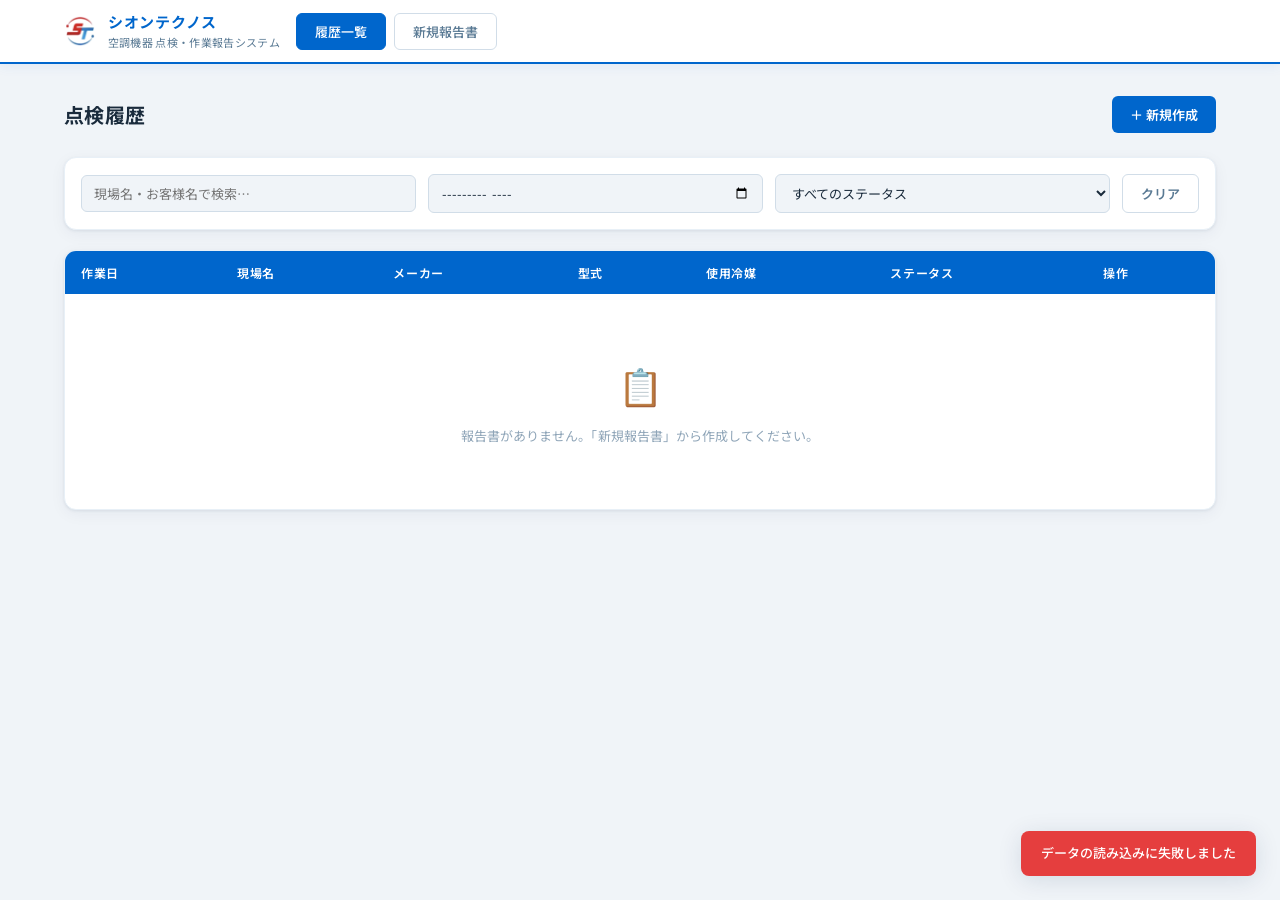
==== index.html @ 53e15504 "冷媒戻し量の項目を追加(入力フォーム・詳細・印刷・QR閲覧ページ)" ====
<!DOCTYPE html>
<html lang="ja">
<head>
  <meta charset="UTF-8">
  <meta name="viewport" content="width=device-width, initial-scale=1.0">
  <title>空調機器 点検・作業報告システム｜シオンテクノス</title>
  <link rel="stylesheet" href="css/style.css">
  <link rel="stylesheet" href="css/sign-additions.css">
  <link href="https://fonts.googleapis.com/css2?family=Noto+Sans+JP:wght@300;400;500;700&family=IBM+Plex+Mono:wght@400;500&display=swap" rel="stylesheet">
</head>
<body>


<div class="app" id="app-root">


  <!-- Header -->
  <header class="header">
    <div class="header-inner">
      <div class="brand">
        <img src="assets/logo-st.png" alt="シオンテクノス" class="brand-icon-img">
        <div>
          <div class="brand-name">シオンテクノス</div>
          <div class="brand-sub">空調機器 点検・作業報告システム</div>
        </div>
      </div>
      <nav class="nav">
        <button class="nav-btn active" data-view="list" onclick="showView('list')">履歴一覧</button>
        <button class="nav-btn" data-view="form" onclick="showView('form')">新規報告書</button>
        <div class="user-badge">
          <img id="logged-in-avatar" src="" alt="" class="user-avatar" onerror="this.style.display='none'">
          <span id="logged-in-name" class="user-name"></span>
        </div>
      </nav>
    </div>
  </header>

  <!-- List View -->
  <section id="view-list" class="view active">
    <div class="container">
      <div class="section-header">
        <h2 class="section-title">点検履歴</h2>
        <button class="btn btn-primary" onclick="showView('form')">＋ 新規作成</button>
      </div>
      <div class="filter-bar">
        <div class="filter-group">
          <input type="text" id="search-site" class="filter-input" placeholder="現場名・お客様名で検索…" oninput="filterReports()">
        </div>
        <div class="filter-group">
          <input type="month" id="filter-month" class="filter-input" oninput="filterReports()">
        </div>
        <div class="filter-group">
          <select id="filter-status" class="filter-input" onchange="filterReports()">
            <option value="">すべてのステータス</option>
            <option value="完了">完了</option>
            <option value="未完了">未完了</option>
            <option value="見積書提出">見積書提出</option>
          </select>
        </div>
        <button class="btn btn-ghost" onclick="clearFilters()">クリア</button>
      </div>
      <div class="table-wrap">
        <table class="report-table">
          <thead>
            <tr>
              <th>作業日</th>
              <th>現場名</th>
              <th>メーカー</th>
              <th>型式</th>
              <th>使用冷媒</th>
              <th>ステータス</th>
              <th>操作</th>
            </tr>
          </thead>
          <tbody id="report-tbody">
            <tr><td colspan="7"><div class="empty-state"><span class="empty-icon">⏳</span><p>データを読み込み中…</p></div></td></tr>
          </tbody>
        </table>
      </div>
    </div>
  </section>

  <!-- Form View -->
  <section id="view-form" class="view">
    <div class="container">
      <div class="section-header">
        <h2 class="section-title" id="form-title">新規 点検・作業報告書</h2>
        <button class="btn btn-ghost" onclick="showView('list')">← 一覧に戻る</button>
      </div>
      <form id="report-form" onsubmit="saveReport(event)">
        <input type="hidden" id="doc-id">

        <div class="card">
          <h3 class="card-title">基本情報 <button type="button" class="btn btn-secondary" style="font-size:12px;padding:4px 10px;margin-left:8px;vertical-align:middle" onclick="openPropertyPicker()">📋 対応済み物件から選択</button></h3>
          <div class="form-grid">
            <div class="form-group"><label class="form-label">お客様名 <span class="required">*</span></label><input type="text" id="customer-name" class="form-input" required placeholder="株式会社〇〇" list="customer-name-list"></div>
            <div class="form-group"><label class="form-label">ご住所</label><input type="text" id="address" class="form-input" placeholder="〇〇市〇〇町1-2-3"></div>
            <div class="form-group"><label class="form-label">ご依頼元</label><input type="text" id="requester" class="form-input" list="requester-list"></div>
            <datalist id="customer-name-list"></datalist>
            <datalist id="requester-list"></datalist>
            <div class="form-group"><label class="form-label">受付内容</label><input type="text" id="reception" class="form-input"></div>
          </div>
        </div>

        <div class="card">
          <h3 class="card-title">機器情報</h3>
          <div class="form-grid">
            <div class="form-group"><label class="form-label">系統名 / 設置場所 <span class="required">*</span></label><input type="text" id="system-name" class="form-input" required placeholder="1F 事務室"></div>
            <div class="form-group"><label class="form-label">品種</label><input type="text" id="product-type" class="form-input" placeholder="天井カセット型"></div>
            <div class="form-group"><label class="form-label">メーカー</label><input type="text" id="maker" class="form-input" placeholder="ダイキン"></div>
            <div class="form-group"><label class="form-label">機器型式</label><input type="text" id="model" class="form-input"></div>
            <div class="form-group"><label class="form-label">製番</label><input type="text" id="serial" class="form-input"></div>
            <div class="form-group">
              <label class="form-label">使用冷媒</label>
              <select id="refrigerant" class="form-input" onchange="document.getElementById('refrigerant-other').style.display = this.value === 'その他' ? '' : 'none';">
                <option value=""></option>
                <option value="R-32">R-32</option>
                <option value="R-410A">R-410A</option>
                <option value="R-407C">R-407C</option>
                <option value="R-22">R-22</option>
                <option value="R-404A">R-404A</option>
                <option value="R-134a">R-134a</option>
                <option value="その他">その他（自由入力）</option>
              </select>
              <input type="text" id="refrigerant-other" class="form-input" placeholder="冷媒名を入力" style="display:none;margin-top:8px">
            </div>
          </div>
          <div class="form-grid cols-4" style="margin-top:16px">
            <div class="form-group"><label class="form-label">出荷時充填量 (kg)</label><input type="number" id="ref-ship" class="form-input" step="0.01" min="0"></div>
            <div class="form-group"><label class="form-label">追加充填量 (kg)</label><input type="number" id="ref-add" class="form-input" step="0.01" min="0"></div>
            <div class="form-group"><label class="form-label">冷媒回収量 (kg)</label><input type="number" id="ref-recover" class="form-input" step="0.01" min="0"></div>
            <div class="form-group"><label class="form-label">冷媒戻し量 (kg)</label><input type="number" id="ref-return" class="form-input" step="0.01" min="0"></div>
            <div class="form-group"><label class="form-label">冷媒充填量 (kg)</label><input type="number" id="ref-fill" class="form-input" step="0.01" min="0"></div>
          </div>
        </div>

        <div class="card">
          <h3 class="card-title">作業情報</h3>
          <div class="form-grid cols-3">
            <div class="form-group"><label class="form-label">作業日 <span class="required">*</span></label><input type="date" id="work-date" class="form-input" required></div>
            <div class="form-group"><label class="form-label">作業開始</label><input type="time" id="work-start" class="form-input"></div>
            <div class="form-group"><label class="form-label">作業終了</label><input type="time" id="work-end" class="form-input"></div>
          </div>
          <div class="form-group" style="margin-top:16px"><label class="form-label">発生状況 — 症状</label><textarea id="symptom" class="form-textarea" rows="3" placeholder="発生している症状を記入…"></textarea></div>
          <div class="form-group"><label class="form-label">発生状況 — 原因</label><textarea id="cause" class="form-textarea" rows="3" placeholder="推定・確認された原因…"></textarea></div>
          <div class="form-group"><label class="form-label">作業内容</label><textarea id="work-content" class="form-textarea" rows="5" placeholder="実施した作業の詳細…"></textarea></div>
          <div class="form-group"><label class="form-label">備考</label><textarea id="remarks" class="form-textarea" rows="3"></textarea></div>
        </div>

        <div class="card">
          <h3 class="card-title">運転データ</h3>
          <div class="form-grid cols-4">
            <div class="form-group"><label class="form-label">室内吸入温 (℃)</label><input type="number" id="temp-indoor-in" class="form-input" step="0.1"></div>
            <div class="form-group"><label class="form-label">室内吹出温 (℃)</label><input type="number" id="temp-indoor-out" class="form-input" step="0.1"></div>
            <div class="form-group"><label class="form-label">吐出圧力 (MPa)</label><input type="number" id="press-discharge" class="form-input" step="0.01"></div>
            <div class="form-group"><label class="form-label">吸入圧力 (MPa)</label><input type="number" id="press-suction" class="form-input" step="0.01"></div>
            <div class="form-group"><label class="form-label">吐出温 (℃)</label><input type="number" id="temp-discharge" class="form-input" step="0.1"></div>
            <div class="form-group"><label class="form-label">吸入温 (℃)</label><input type="number" id="temp-suction" class="form-input" step="0.1"></div>
            <div class="form-group"><label class="form-label">外気温 (℃)</label><input type="number" id="temp-outdoor" class="form-input" step="0.1"></div>
            <div class="form-group"><label class="form-label">運転電流 (A)</label><input type="number" id="current" class="form-input" step="0.1"></div>
          </div>
        </div>

        <div class="card">
          <h3 class="card-title">使用部品</h3>
          <div id="parts-list"></div>
          <button type="button" class="btn btn-ghost btn-sm" onclick="addPartRow()">＋ 部品を追加</button>
        </div>

        <div class="card">
          <h3 class="card-title">作業確認</h3>
          <div class="form-grid cols-2">
            <div class="form-group"><label class="form-label">ステータス <span class="required">*</span></label>
              <select id="status" class="form-input" required>
                <option value="完了">完了</option>
                <option value="未完了">未完了</option>
                <option value="見積書提出">見積書提出</option>
              </select>
            </div>
            <div class="form-group"><label class="form-label">作業者</label><input type="text" id="worker" class="form-input"></div>
          </div>

          <!-- お客様サイン欄 -->
          <div class="form-group" style="margin-top:18px">
            <label class="form-label">お客様 ご署名 <span class="sign-hint">（タップしてサインしてください）</span></label>
            <div class="sign-input-wrap">
              <div class="sign-canvas-area" id="sign-preview" onclick="openSignPad()">
                <img id="sign-preview-img" src="" alt="サイン">
                <span id="sign-preview-ph" class="sign-ph-text">タップしてサイン ✏</span>
              </div>
              <div class="sign-input-btns">
                <button type="button" class="btn btn-ghost btn-sm" onclick="openSignPad()">✏ サイン</button>
                <button type="button" class="btn btn-ghost btn-sm" onclick="clearSignInput()">クリア</button>
              </div>
            </div>
          </div>
        </div>

        <div class="form-actions">
          <button type="button" class="btn btn-ghost" onclick="showView('list')">キャンセル</button>
          <button type="submit" class="btn btn-primary" id="submit-btn">保存する</button>
        </div>
      </form>
    </div>
  </section>

  <!-- Sign Pad Modal -->
  <div id="sign-pad-modal" class="sign-modal-overlay">
    <div class="sign-modal-header">
      <span>お客様サインをお願いします</span>
      <button type="button" onclick="closeSignPad()">キャンセル</button>
    </div>
    <div class="sign-modal-canvas-wrap">
      <canvas id="sign-pad-canvas"></canvas>
      <div class="sign-modal-guide">こちらにサインしてください</div>
    </div>
    <div class="sign-modal-footer">
      <button type="button" class="sign-modal-clear" onclick="clearSignPad()">クリア</button>
      <button type="button" class="sign-modal-confirm" onclick="confirmSignPad()">✓ このサインで確定</button>
    </div>
  </div>

  <!-- Detail Modal -->
  <div id="detail-modal" class="modal-overlay" onclick="closeModal(event)">
    <div class="modal">
      <div class="modal-header">
        <h3 id="modal-title">報告書詳細</h3>
        <button class="modal-close" onclick="closeModal()">✕</button>
      </div>
      <div id="modal-body" class="modal-body"></div>
      <div class="modal-footer">
        <button class="btn btn-ghost" onclick="closeModal()">閉じる</button>
        <button class="btn btn-secondary" id="print-btn" onclick="openPrint()">🖨 PDF出力</button>
        <button class="btn btn-secondary" id="continue-btn" onclick="continueCurrentReport()">↻ 続きを作成</button>
        <button class="btn btn-primary" id="edit-btn" onclick="editCurrentReport()">編集</button>
      </div>
    </div>
  </div>

  <div id="property-modal" class="modal-overlay" onclick="closePropertyPicker(event)">
    <div class="modal">
      <div class="modal-header">
        <h3>対応済み物件から選択</h3>
        <button class="modal-close" onclick="closePropertyPicker()">✕</button>
      </div>
      <div class="modal-body">
        <input type="text" id="property-search" class="form-input" placeholder="お客様名・系統名で検索" style="margin-bottom:10px" oninput="renderPropertyList()">
        <div id="property-list"></div>
      </div>
      <div class="modal-footer">
        <button class="btn btn-ghost" onclick="closePropertyPicker()">閉じる</button>
      </div>
    </div>
  </div>


  <div id="toast" class="toast"></div>
</div>

<script src="js/config.js?v=20260704"></script>
<script src="js/app.js?v=20260710b"></script>
</body>
</html>
---- css/style.css ----
/* ===== Variables ===== */
:root {
  --bg: #f0f4f8;
  --surface: #ffffff;
  --surface2: #f7fafc;
  --border: #d1dde8;
  --border-light: #e8f0f7;
  --text: #1a2b3c;
  --text-sub: #5a7a94;
  --text-muted: #8fa5b8;
  --primary: #0066cc;
  --primary-dark: #0052a3;
  --primary-light: #e6f0fb;
  --secondary: #00a896;
  --secondary-light: #e0f5f3;
  --danger: #e53e3e;
  --warn: #d97706;
  --success: #38a169;
  --radius: 8px;
  --radius-lg: 12px;
  --shadow: 0 1px 3px rgba(0,40,80,0.08), 0 4px 16px rgba(0,40,80,0.05);
  --shadow-lg: 0 4px 24px rgba(0,40,80,0.12);
  --header-h: 64px;
  --font: 'Noto Sans JP', sans-serif;
  --mono: 'IBM Plex Mono', monospace;
}

*, *::before, *::after { box-sizing: border-box; margin: 0; padding: 0; }
body {
  font-family: var(--font);
  background: var(--bg);
  color: var(--text);
  font-size: 14px;
  line-height: 1.6;
  min-height: 100vh;
}

/* ===== Header ===== */
.header {
  position: sticky;
  top: 0;
  z-index: 100;
  height: var(--header-h);
  background: var(--surface);
  border-bottom: 2px solid var(--primary);
  box-shadow: 0 2px 12px rgba(0,102,204,0.08);
}
.header-inner {
  max-width: 1200px;
  margin: 0 auto;
  padding: 0 24px;
  height: 100%;
  display: flex;
  align-items: center;
  justify-content: space-between;
  gap: 16px;
}
.brand {
  display: flex;
  align-items: center;
  gap: 12px;
  flex-shrink: 0;
}
.brand-icon-img {
  height: 32px;
  width: auto;
  display: block;
}
.brand-name {
  font-size: 15px;
  font-weight: 700;
  color: var(--primary);
  letter-spacing: 0.05em;
}
.brand-sub {
  font-size: 11px;
  color: var(--text-sub);
  letter-spacing: 0.03em;
}
.nav {
  display: flex;
  gap: 8px;
  flex: 1 1 auto;
  min-width: 0;
  overflow-x: auto;
  -webkit-overflow-scrolling: touch;
  scrollbar-width: none;
}
.nav::-webkit-scrollbar { display: none; }
.nav-btn {
  padding: 8px 18px;
  border: 1.5px solid var(--border);
  border-radius: 6px;
  background: transparent;
  color: var(--text-sub);
  font-family: var(--font);
  font-size: 13px;
  font-weight: 500;
  cursor: pointer;
  transition: all 0.15s;
  white-space: nowrap;
  flex-shrink: 0;
}
.nav-btn:hover { border-color: var(--primary); color: var(--primary); }
.nav-btn.active {
  background: var(--primary);
  border-color: var(--primary);
  color: white;
}

/* ===== Views ===== */
.view { display: none; padding: 32px 0 64px; }
.view.active { display: block; }
.container { max-width: 1200px; margin: 0 auto; padding: 0 24px; }

.section-header {
  display: flex;
  align-items: center;
  justify-content: space-between;
  margin-bottom: 24px;
}
.section-title {
  font-size: 20px;
  font-weight: 700;
  color: var(--text);
  letter-spacing: 0.02em;
}

/* ===== Filter Bar ===== */
.filter-bar {
  display: flex;
  gap: 12px;
  align-items: center;
  flex-wrap: wrap;
  margin-bottom: 20px;
  padding: 16px;
  background: var(--surface);
  border-radius: var(--radius-lg);
  border: 1px solid var(--border-light);
  box-shadow: var(--shadow);
}
.filter-group { flex: 1; min-width: 140px; }
.filter-input {
  width: 100%;
  padding: 8px 12px;
  border: 1.5px solid var(--border);
  border-radius: 6px;
  font-family: var(--font);
  font-size: 13px;
  color: var(--text);
  background: var(--bg);
  transition: border-color 0.15s;
  outline: none;
}
.filter-input:focus { border-color: var(--primary); background: white; }

/* ===== Table ===== */
.table-wrap {
  background: var(--surface);
  border-radius: var(--radius-lg);
  border: 1px solid var(--border-light);
  box-shadow: var(--shadow);
  overflow: hidden;
}
.report-table {
  width: 100%;
  border-collapse: collapse;
}
.report-table th {
  padding: 12px 16px;
  background: var(--primary);
  color: white;
  font-size: 12px;
  font-weight: 600;
  letter-spacing: 0.05em;
  text-align: left;
  white-space: nowrap;
}
.report-table td {
  padding: 14px 16px;
  border-bottom: 1px solid var(--border-light);
  font-size: 13px;
  vertical-align: middle;
}
.report-table tbody tr:last-child td { border-bottom: none; }
.report-table tbody tr:hover { background: var(--primary-light); }

.badge {
  display: inline-block;
  padding: 3px 10px;
  border-radius: 20px;
  font-size: 11px;
  font-weight: 600;
  letter-spacing: 0.05em;
  white-space: nowrap;
}
.badge-完了 { background: var(--secondary-light); color: var(--secondary); }
.badge-未完了 { background: #fef3cd; color: var(--warn); }
.badge-見積書提出 { background: #fde8e8; color: var(--danger); }

.empty-state {
  padding: 48px;
  text-align: center;
  color: var(--text-muted);
}
.empty-icon { font-size: 36px; display: block; margin-bottom: 12px; }

/* ===== Card ===== */
.card {
  background: var(--surface);
  border-radius: var(--radius-lg);
  border: 1px solid var(--border-light);
  box-shadow: var(--shadow);
  padding: 24px;
  margin-bottom: 20px;
}
.card-title {
  font-size: 12px;
  font-weight: 700;
  color: var(--primary);
  letter-spacing: 0.05em;
  text-transform: uppercase;
  border-bottom: 1px solid var(--border-light);
  padding-bottom: 12px;
  margin-bottom: 20px;
}

/* ===== Form ===== */
.form-grid {
  display: grid;
  grid-template-columns: repeat(2, 1fr);
  gap: 16px;
}
.form-grid.cols-2 { grid-template-columns: repeat(2, 1fr); }
.form-grid.cols-3 { grid-template-columns: repeat(3, 1fr); }
.form-grid.cols-4 { grid-template-columns: repeat(4, 1fr); }
@media (max-width: 768px) {
  .form-grid, .form-grid.cols-2, .form-grid.cols-3, .form-grid.cols-4 {
    grid-template-columns: 1fr;
  }
}
.form-group { display: flex; flex-direction: column; gap: 6px; }
.form-label { font-size: 12px; font-weight: 600; color: var(--text-sub); letter-spacing: 0.03em; }
.required { color: var(--danger); }
.form-input, .form-textarea {
  padding: 9px 12px;
  border: 1.5px solid var(--border);
  border-radius: 6px;
  font-family: var(--font);
  font-size: 13px;
  color: var(--text);
  background: var(--bg);
  transition: border-color 0.15s, background 0.15s;
  outline: none;
}
.form-input:focus, .form-textarea:focus {
  border-color: var(--primary);
  background: white;
  box-shadow: 0 0 0 3px rgba(0,102,204,0.08);
}
.form-textarea { resize: vertical; min-height: 80px; }

/* Parts rows */
.part-row {
  display: grid;
  grid-template-columns: 2fr 1fr 1fr 2fr auto;
  gap: 8px;
  align-items: center;
  margin-bottom: 8px;
}
.part-row .remove-btn {
  padding: 6px 10px;
  background: none;
  border: 1px solid var(--border);
  border-radius: 6px;
  color: var(--text-muted);
  cursor: pointer;
  font-size: 14px;
  transition: all 0.15s;
}
.part-row .remove-btn:hover { color: var(--danger); border-color: var(--danger); }

.form-actions {
  display: flex;
  gap: 12px;
  justify-content: flex-end;
  padding: 16px 0;
}

/* ===== Buttons ===== */
.btn {
  display: inline-flex;
  align-items: center;
  gap: 6px;
  padding: 9px 18px;
  border-radius: 6px;
  border: none;
  font-family: var(--font);
  font-size: 13px;
  font-weight: 600;
  cursor: pointer;
  transition: all 0.15s;
  white-space: nowrap;
  text-decoration: none;
}
.btn-primary { background: var(--primary); color: white; }
.btn-primary:hover { background: var(--primary-dark); box-shadow: 0 4px 12px rgba(0,102,204,0.3); transform: translateY(-1px); }
.btn-secondary { background: var(--secondary); color: white; }
.btn-secondary:hover { background: #008f7e; }
.btn-ghost { background: transparent; color: var(--text-sub); border: 1.5px solid var(--border); }
.btn-ghost:hover { border-color: var(--primary); color: var(--primary); }
.btn-danger { background: var(--danger); color: white; }
.btn-sm { padding: 6px 12px; font-size: 12px; }

/* ===== Modal ===== */
.modal-overlay {
  display: none;
  position: fixed;
  inset: 0;
  background: rgba(10,30,60,0.4);
  backdrop-filter: blur(4px);
  z-index: 200;
  align-items: center;
  justify-content: center;
  padding: 24px;
}
.modal-overlay.open { display: flex; }
.modal {
  background: var(--surface);
  border-radius: var(--radius-lg);
  box-shadow: var(--shadow-lg);
  width: 100%;
  max-width: 700px;
  max-height: 85vh;
  overflow: hidden;
  display: flex;
  flex-direction: column;
}
.modal-header {
  display: flex;
  align-items: center;
  justify-content: space-between;
  padding: 20px 24px;
  border-bottom: 1px solid var(--border-light);
  background: var(--primary);
  color: white;
}
.modal-header h3 { font-size: 16px; font-weight: 700; color: white; }
.modal-close {
  background: none;
  border: none;
  color: rgba(255,255,255,0.7);
  font-size: 20px;
  cursor: pointer;
  transition: color 0.15s;
}
.modal-close:hover { color: white; }
.modal-body { padding: 24px; overflow-y: auto; flex: 1; }
.modal-footer {
  padding: 16px 24px;
  border-top: 1px solid var(--border-light);
  display: flex;
  gap: 10px;
  justify-content: flex-end;
}

/* Detail view */
.detail-grid {
  display: grid;
  grid-template-columns: repeat(2, 1fr);
  gap: 16px;
  margin-bottom: 20px;
}
.detail-section { margin-bottom: 20px; }
.detail-section h4 {
  font-size: 11px;
  font-weight: 700;
  letter-spacing: 0.08em;
  text-transform: uppercase;
  color: var(--primary);
  margin-bottom: 10px;
  padding-bottom: 6px;
  border-bottom: 1px solid var(--border-light);
}
.detail-field { margin-bottom: 10px; }
.detail-label { font-size: 11px; color: var(--text-muted); margin-bottom: 2px; }
.detail-value { font-size: 13px; color: var(--text); font-weight: 500; }
.detail-value.mono { font-family: var(--mono); font-size: 12px; }
.detail-text { font-size: 13px; color: var(--text); white-space: pre-wrap; line-height: 1.6; }

/* ===== Toast ===== */
.toast {
  position: fixed;
  bottom: 24px;
  right: 24px;
  z-index: 999;
  background: var(--text);
  color: white;
  padding: 12px 20px;
  border-radius: 8px;
  font-size: 13px;
  font-weight: 500;
  box-shadow: var(--shadow-lg);
  opacity: 0;
  transform: translateY(8px);
  transition: all 0.25s;
  pointer-events: none;
}
.toast.show { opacity: 1; transform: translateY(0); }
.toast.success { background: var(--success); }
.toast.error { background: var(--danger); }

/* ===== Row actions ===== */
.row-actions { display: flex; gap: 6px; }
.row-btn {
  padding: 5px 10px;
  border: 1px solid var(--border);
  border-radius: 4px;
  background: none;
  font-size: 12px;
  cursor: pointer;
  color: var(--text-sub);
  transition: all 0.15s;
}
.row-btn:hover { border-color: var(--primary); color: var(--primary); }
.row-btn.danger:hover { border-color: var(--danger); color: var(--danger); }

/* ===== スマホ対応 ===== */
@media (max-width: 600px) {
  .header-inner { padding: 0 12px; gap: 8px; }
  .brand-sub { display: none; }
  .brand-name { font-size: 13px; }
  .nav-btn { padding: 7px 12px; font-size: 12px; }
  .header-inner > .btn,
  .header-inner button:not(.nav-btn) { flex-shrink: 0; padding: 7px 10px; font-size: 12px; white-space: nowrap; }
  .container { padding: 0 12px; }
  .view { padding: 16px 0 48px; }
  .section-header { flex-direction: column; align-items: flex-start; gap: 10px; }
  .filter-bar { flex-direction: column; }
  .filter-group { min-width: unset; width: 100%; }
  .table-wrap { overflow-x: auto; }
  .report-table { min-width: 560px; }
  .modal { max-height: 92vh; margin: 0; border-radius: 12px 12px 0 0; }
  .modal-overlay { align-items: flex-end; padding: 0; }
  .modal-body { padding: 16px; }
  .modal-footer { flex-wrap: wrap; gap: 8px; }
  .modal-footer .btn { flex: 1; min-width: 80px; text-align: center; justify-content: center; }
  .detail-grid { grid-template-columns: 1fr; }
  .part-row { grid-template-columns: 1fr 1fr; gap: 6px; }
  .form-actions { flex-direction: column; }
  .form-actions .btn { width: 100%; justify-content: center; }
}
---- css/sign-additions.css ----
/* ============================================================
   お客様サイン欄（入力フォーム）
   ============================================================ */
.sign-hint {
  font-size: 11px;
  font-weight: 400;
  color: var(--text-sub, #5a7a94);
}

.sign-input-wrap {
  display: flex;
  align-items: stretch;
  gap: 10px;
  flex-wrap: wrap;
}

.sign-canvas-area {
  flex: 1;
  min-width: 200px;
  height: 50px;
  border: 1.5px dashed var(--border, #d1dde8);
  background: var(--bg, #f7fafc);
  border-radius: 8px;
  display: flex;
  align-items: center;
  justify-content: center;
  cursor: pointer;
  overflow: hidden;
  transition: border-color 0.15s, background 0.15s;
}
.sign-canvas-area:hover {
  border-color: var(--primary, #0066cc);
  background: var(--primary-light, #e6f0fb);
}
.sign-canvas-area img {
  max-height: 44px;
  max-width: 100%;
  display: none;
  filter: contrast(3);
  mix-blend-mode: multiply;
}
.sign-canvas-area.signed {
  background: #fff;
}
.sign-ph-text {
  font-size: 13px;
  color: #8fa5b8;
  font-weight: 500;
}

.sign-input-btns {
  display: flex;
  flex-direction: column;
  gap: 6px;
  justify-content: center;
}

/* ===== サインパッドモーダル（全画面） ===== */
.sign-modal-overlay {
  display: none;
  position: fixed;
  top: 0; left: 0;
  width: 100vw; height: 100vh;
  height: 100dvh; /* モバイルのアドレスバー分を正しく除いた高さ（対応ブラウザで上書き） */
  background: #000;
  z-index: 9999;
  flex-direction: column;
}
.sign-modal-overlay.open { display: flex; }

.sign-modal-header {
  background: var(--primary, #0066cc);
  padding: 16px 20px;
  display: flex;
  align-items: center;
  justify-content: space-between;
  flex-shrink: 0;
}
.sign-modal-header span {
  color: #fff;
  font-size: 17px;
  font-weight: 700;
}
.sign-modal-header button {
  background: rgba(255,255,255,0.2);
  border: 1px solid rgba(255,255,255,0.4);
  color: #fff;
  padding: 9px 18px;
  border-radius: 8px;
  font-size: 14px;
  cursor: pointer;
}

.sign-modal-canvas-wrap {
  flex: 1;
  position: relative;
  overflow: hidden;
  background: #fff;
}
#sign-pad-canvas {
  display: block;
  width: 100%;
  height: 100%;
  cursor: crosshair;
  touch-action: none;
}
.sign-modal-guide {
  position: absolute;
  bottom: 14px;
  left: 0; right: 0;
  text-align: center;
  font-size: 13px;
  color: #bbb;
  pointer-events: none;
}

.sign-modal-footer {
  background: #eceff1;
  padding: 14px 18px;
  padding-bottom: max(14px, env(safe-area-inset-bottom));
  display: flex;
  gap: 10px;
  flex-shrink: 0;
}
.sign-modal-footer button {
  flex: 1;
  padding: 15px;
  border: none;
  border-radius: 10px;
  font-size: 15px;
  font-weight: 700;
  cursor: pointer;
}
.sign-modal-clear {
  background: #fff;
  border: 1.5px solid #ccc;
  color: #333;
}
.sign-modal-confirm {
  background: var(--primary, #0066cc);
  color: #fff;
  flex: 2;
}
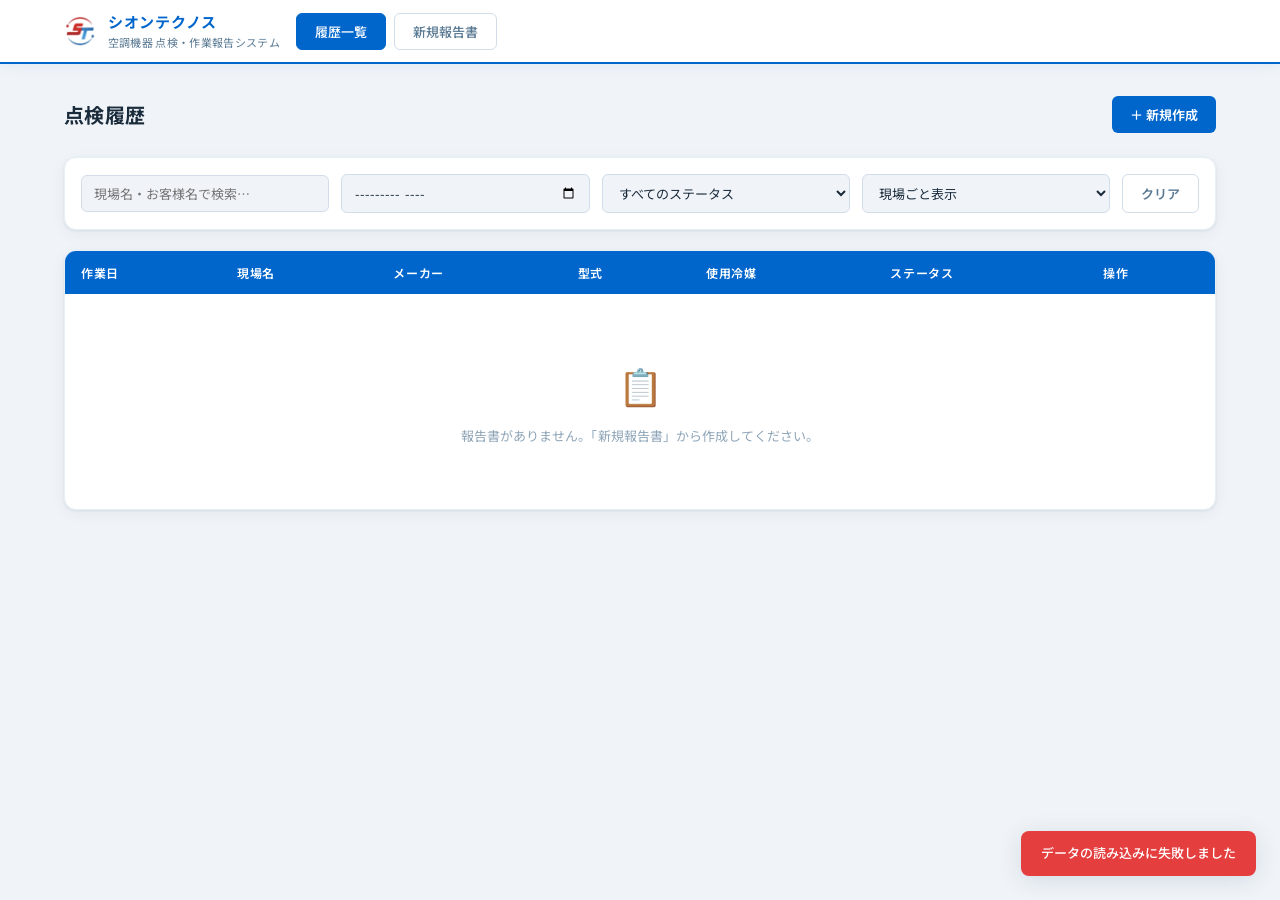
==== commit 46445e1a: "点検履歴を現場(お客様名)ごとにグループ表示(開閉・件数・最終作業日・対応待ちバッジ、日付順表示との切替)" ====
--- a/index.html
+++ b/index.html
@@ -55,6 +55,12 @@
             <option value="完了">完了</option>
             <option value="未完了">未完了</option>
             <option value="見積書提出">見積書提出</option>
+          </select>
+        </div>
+        <div class="filter-group">
+          <select id="list-mode" class="filter-input" onchange="filterReports()">
+            <option value="site">現場ごと表示</option>
+            <option value="date">日付順表示</option>
           </select>
         </div>
         <button class="btn btn-ghost" onclick="clearFilters()">クリア</button>
@@ -130,7 +136,7 @@
             <div class="form-group"><label class="form-label">追加充填量 (kg)</label><input type="number" id="ref-add" class="form-input" step="0.01" min="0"></div>
             <div class="form-group"><label class="form-label">冷媒回収量 (kg)</label><input type="number" id="ref-recover" class="form-input" step="0.01" min="0"></div>
             <div class="form-group"><label class="form-label">冷媒戻し量 (kg)</label><input type="number" id="ref-return" class="form-input" step="0.01" min="0"></div>
-            <div class="form-group"><label class="form-label">冷媒充填量 (kg)</label><input type="number" id="ref-fill" class="form-input" step="0.01" min="0"></div>
+            <div class="form-group"><label class="form-label">冷媒新規充填量 (kg)</label><input type="number" id="ref-fill" class="form-input" step="0.01" min="0"></div>
           </div>
         </div>
 
--- a/css/style.css
+++ b/css/style.css
@@ -450,3 +450,9 @@
   .form-actions { flex-direction: column; }
   .form-actions .btn { width: 100%; justify-content: center; }
 }
+
+/* 点検履歴：現場ごと表示 */
+.report-table .group-row td { background: var(--primary-light, #e8f0fe); cursor: pointer; padding: 10px 14px; }
+.report-table .group-row:hover td { filter: brightness(0.97); }
+.report-table .group-arrow { display: inline-block; width: 1.2em; font-size: 11px; color: var(--text-sub, #666); }
+.report-table .group-meta { margin: 0 10px 0 10px; font-size: 12px; color: var(--text-sub, #666); font-weight: 400; }
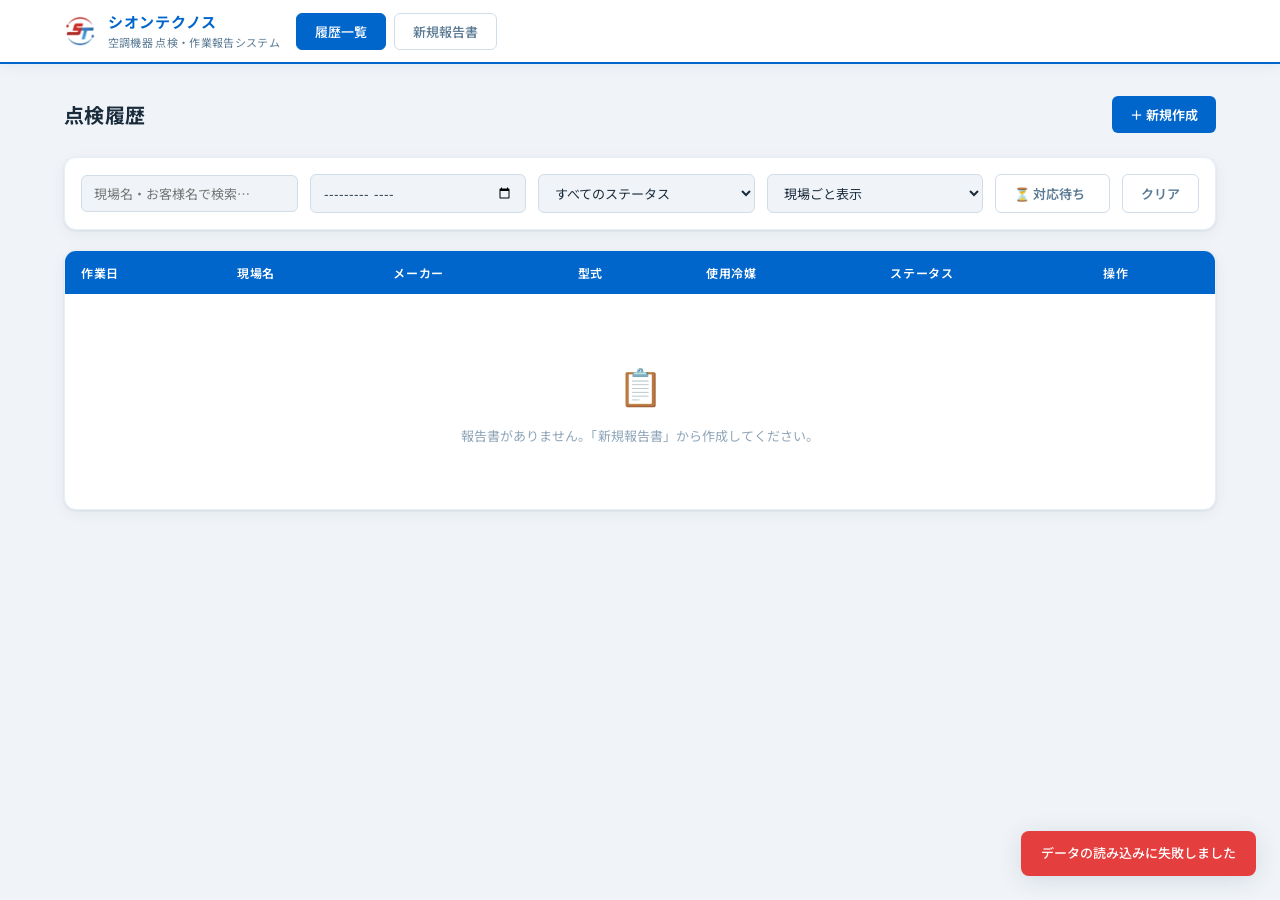
==== commit 112fcf71: "便利機能を追加: 症状・原因・作業内容の過去入力ピッカー、作業者名の記憶、下書き自動保存、対応待ち一覧と経過日数、同じ機器・系統の過去履歴表示(スマホ表示も調整)" ====
--- a/index.html
+++ b/index.html
@@ -63,8 +63,10 @@
             <option value="date">日付順表示</option>
           </select>
         </div>
+        <button class="btn btn-ghost" id="pending-btn" onclick="togglePending()">⏳ 対応待ち <span id="pending-count" class="pending-count"></span></button>
         <button class="btn btn-ghost" onclick="clearFilters()">クリア</button>
       </div>
+      <div id="pending-note" class="pending-note" style="display:none"></div>
       <div class="table-wrap">
         <table class="report-table">
           <thead>
@@ -92,6 +94,13 @@
       <div class="section-header">
         <h2 class="section-title" id="form-title">新規 点検・作業報告書</h2>
         <button class="btn btn-ghost" onclick="showView('list')">← 一覧に戻る</button>
+      </div>
+      <div id="draft-banner" class="draft-banner" style="display:none">
+        <span id="draft-banner-text">📝 入力途中の下書きがあります</span>
+        <span class="draft-actions">
+          <button type="button" class="btn btn-primary btn-sm" onclick="restoreDraft()">復元する</button>
+          <button type="button" class="btn btn-ghost btn-sm" onclick="discardDraft()">破棄</button>
+        </span>
       </div>
       <form id="report-form" onsubmit="saveReport(event)">
         <input type="hidden" id="doc-id">
@@ -138,6 +147,7 @@
             <div class="form-group"><label class="form-label">冷媒戻し量 (kg)</label><input type="number" id="ref-return" class="form-input" step="0.01" min="0"></div>
             <div class="form-group"><label class="form-label">冷媒新規充填量 (kg)</label><input type="number" id="ref-fill" class="form-input" step="0.01" min="0"></div>
           </div>
+          <div id="equip-history" class="equip-history" style="display:none"></div>
         </div>
 
         <div class="card">
@@ -147,9 +157,9 @@
             <div class="form-group"><label class="form-label">作業開始</label><input type="time" id="work-start" class="form-input"></div>
             <div class="form-group"><label class="form-label">作業終了</label><input type="time" id="work-end" class="form-input"></div>
           </div>
-          <div class="form-group" style="margin-top:16px"><label class="form-label">発生状況 — 症状</label><textarea id="symptom" class="form-textarea" rows="3" placeholder="発生している症状を記入…"></textarea></div>
-          <div class="form-group"><label class="form-label">発生状況 — 原因</label><textarea id="cause" class="form-textarea" rows="3" placeholder="推定・確認された原因…"></textarea></div>
-          <div class="form-group"><label class="form-label">作業内容</label><textarea id="work-content" class="form-textarea" rows="5" placeholder="実施した作業の詳細…"></textarea></div>
+          <div class="form-group" style="margin-top:16px"><label class="form-label">発生状況 — 症状 <button type="button" class="phrase-btn" onclick="openPhrasePicker('symptom')">💡 過去の入力から選ぶ</button></label><textarea id="symptom" class="form-textarea" rows="3" placeholder="発生している症状を記入…"></textarea></div>
+          <div class="form-group"><label class="form-label">発生状況 — 原因 <button type="button" class="phrase-btn" onclick="openPhrasePicker('cause')">💡 過去の入力から選ぶ</button></label><textarea id="cause" class="form-textarea" rows="3" placeholder="推定・確認された原因…"></textarea></div>
+          <div class="form-group"><label class="form-label">作業内容 <button type="button" class="phrase-btn" onclick="openPhrasePicker('work-content')">💡 過去の入力から選ぶ</button></label><textarea id="work-content" class="form-textarea" rows="5" placeholder="実施した作業の詳細…"></textarea></div>
           <div class="form-group"><label class="form-label">備考</label><textarea id="remarks" class="form-textarea" rows="3"></textarea></div>
         </div>
 
@@ -211,6 +221,23 @@
   </section>
 
   <!-- Sign Pad Modal -->
+  <div id="phrase-modal" class="modal-overlay" onclick="closePhrasePicker(event)">
+    <div class="modal">
+      <div class="modal-header">
+        <h3 id="phrase-title">過去の入力から選ぶ</h3>
+        <button class="modal-close" onclick="closePhrasePicker()">✕</button>
+      </div>
+      <div class="modal-body">
+        <p style="font-size:12px;color:var(--text-sub);margin:0 0 10px">タップで入力欄に追加します（よく使う順）。続けて複数選べます。</p>
+        <input type="text" id="phrase-search" class="form-input" placeholder="キーワードで絞り込み" style="margin-bottom:10px" oninput="renderPhraseList()">
+        <div id="phrase-list"></div>
+      </div>
+      <div class="modal-footer">
+        <button class="btn btn-primary" onclick="closePhrasePicker()">閉じる</button>
+      </div>
+    </div>
+  </div>
+
   <div id="sign-pad-modal" class="sign-modal-overlay">
     <div class="sign-modal-header">
       <span>お客様サインをお願いします</span>
--- a/css/style.css
+++ b/css/style.css
@@ -456,3 +456,39 @@
 .report-table .group-row:hover td { filter: brightness(0.97); }
 .report-table .group-arrow { display: inline-block; width: 1.2em; font-size: 11px; color: var(--text-sub, #666); }
 .report-table .group-meta { margin: 0 10px 0 10px; font-size: 12px; color: var(--text-sub, #666); font-weight: 400; }
+
+/* ===== 便利機能：候補・下書き・過去履歴・対応待ち ===== */
+.phrase-btn { margin-left: 8px; padding: 2px 10px; font-size: 11px; font-weight: 400; color: var(--primary); background: var(--primary-light); border: 1px solid transparent; border-radius: 999px; cursor: pointer; }
+.phrase-btn:hover { border-color: var(--primary); }
+.phrase-item { display: flex; gap: 10px; align-items: flex-start; padding: 10px 12px; border: 1px solid var(--border-light); border-radius: 8px; margin-bottom: 8px; cursor: pointer; font-size: 13px; line-height: 1.5; white-space: pre-wrap; }
+.phrase-item:hover { background: #f5f5f5; }
+.phrase-item.added { background: var(--secondary-light); border-color: transparent; }
+.phrase-item .phrase-text { flex: 1; }
+.phrase-item .phrase-count { flex-shrink: 0; font-size: 11px; color: var(--text-sub); background: #eef1f5; border-radius: 999px; padding: 1px 8px; white-space: nowrap; }
+.draft-banner { display: flex; justify-content: space-between; align-items: center; gap: 10px; flex-wrap: wrap; background: #fff8e1; border: 1px solid #ffe08a; border-radius: 10px; padding: 10px 14px; margin-bottom: 14px; font-size: 13px; }
+.draft-actions { display: flex; gap: 8px; }
+.equip-history { margin-top: 16px; padding: 12px 14px; background: #f4f8fd; border: 1px solid #d6e6f7; border-radius: 10px; }
+.equip-history-head { font-size: 12px; font-weight: 700; color: var(--primary); margin-bottom: 6px; }
+.equip-item { display: flex; gap: 10px; align-items: baseline; padding: 7px 4px; border-top: 1px solid #e3edf8; cursor: pointer; font-size: 12.5px; }
+.equip-history-head + .equip-item { border-top: none; }
+.equip-item:hover { background: #e9f2fc; }
+.equip-item .eh-date { flex-shrink: 0; font-family: var(--mono); }
+.equip-item .eh-text { color: var(--text-sub); overflow: hidden; text-overflow: ellipsis; white-space: nowrap; min-width: 0; }
+.equip-more { background: none; border: none; color: var(--primary); font-size: 12px; cursor: pointer; padding: 6px 4px; }
+.badge-elapsed { background: #eef1f5; color: #555; }
+.badge-elapsed.elapsed-warn { background: #fff3cd; color: #8a5a00; }
+.badge-elapsed.elapsed-late { background: #fde8e8; color: var(--danger); font-weight: 700; }
+.pending-note { margin: 0 0 10px; padding: 8px 12px; background: #fff8e1; border-radius: 8px; font-size: 12px; color: #6b5200; }
+#pending-btn.active { background: var(--primary); color: #fff; border-color: var(--primary); }
+.pending-count { font-weight: 700; }
+
+/* スマホ向けの見え方の調整 */
+.name-status { display: none; margin-top: 4px; flex-wrap: wrap; gap: 4px; }
+.report-table .group-row td > .group-head { position: sticky; left: 14px; display: flex; flex-wrap: wrap; align-items: center; gap: 4px 10px; width: fit-content; max-width: calc(100vw - 90px); }
+.report-table .group-head .group-meta { margin: 0; }
+#phrase-search, #property-search { width: 100%; box-sizing: border-box; }
+@media (max-width: 700px) {
+  .name-status { display: flex; }
+  .equip-item { flex-wrap: wrap; }
+  .equip-item .eh-text { flex: 1 1 100%; white-space: normal; }
+}
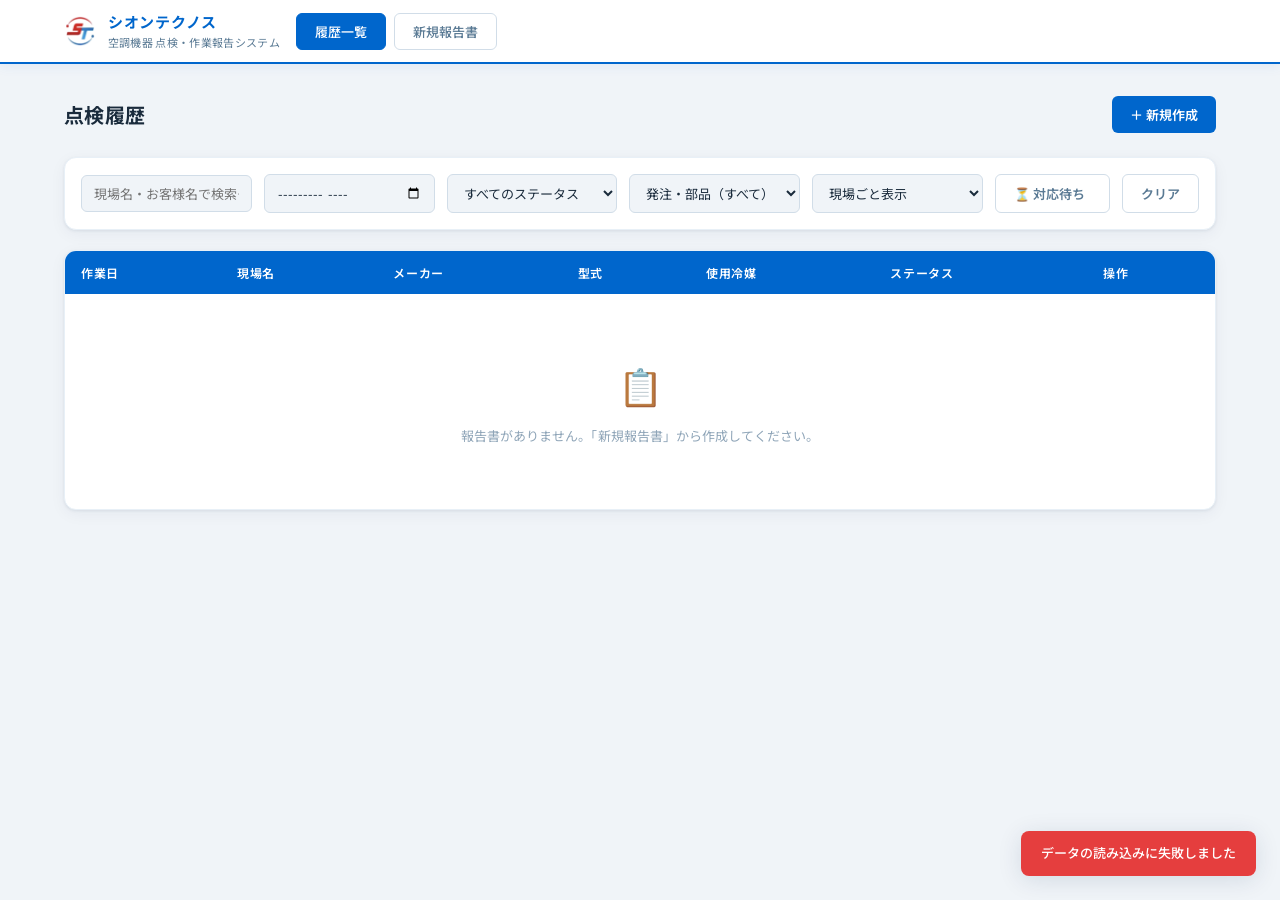
==== commit 514f26cb: "発注・部品の管理を追加(発注連絡あり/部品未手配/部品手配済/部品使用なし): 詳細からワンタップ更新・一覧バッジ・絞り込み・フォーム項目・部品使用なしの印刷表示・シート列不足の警告。編集時に前の記録" ====
--- a/index.html
+++ b/index.html
@@ -38,6 +38,7 @@
   <!-- List View -->
   <section id="view-list" class="view active">
     <div class="container">
+      <div id="schema-warning" class="schema-warning" style="display:none"></div>
       <div class="section-header">
         <h2 class="section-title">点検履歴</h2>
         <button class="btn btn-primary" onclick="showView('form')">＋ 新規作成</button>
@@ -55,6 +56,15 @@
             <option value="完了">完了</option>
             <option value="未完了">未完了</option>
             <option value="見積書提出">見積書提出</option>
+          </select>
+        </div>
+        <div class="filter-group">
+          <select id="filter-parts" class="filter-input" onchange="filterReports()">
+            <option value="">発注・部品（すべて）</option>
+            <option value="発注連絡あり">発注連絡あり</option>
+            <option value="部品未手配">部品未手配</option>
+            <option value="部品手配済">部品手配済</option>
+            <option value="部品使用なし">部品使用なし</option>
           </select>
         </div>
         <div class="filter-group">
@@ -194,6 +204,20 @@
               </select>
             </div>
             <div class="form-group"><label class="form-label">作業者</label><input type="text" id="worker" class="form-input"></div>
+            <div class="form-group"><label class="form-label">発注連絡</label>
+              <select id="order-contact" class="form-input">
+                <option value="">なし</option>
+                <option value="発注連絡あり">発注連絡あり</option>
+              </select>
+            </div>
+            <div class="form-group"><label class="form-label">部品の状況</label>
+              <select id="parts-status" class="form-input">
+                <option value="">未設定</option>
+                <option value="部品未手配">部品未手配</option>
+                <option value="部品手配済">部品手配済</option>
+                <option value="部品使用なし">部品使用なし</option>
+              </select>
+            </div>
           </div>
 
           <!-- お客様サイン欄 -->
--- a/css/style.css
+++ b/css/style.css
@@ -492,3 +492,19 @@
   .equip-item { flex-wrap: wrap; }
   .equip-item .eh-text { flex: 1 1 100%; white-space: normal; }
 }
+
+/* ===== 発注・部品の管理 ===== */
+.badge-track { background: #e8eefc; color: #2d4a9a; white-space: nowrap; }
+.badge-track.t-unordered { background: #fde8e8; color: var(--danger); }
+.badge-track.t-ordered { background: var(--secondary-light); color: var(--secondary); }
+.badge-track.t-none { background: #eef1f5; color: #555; }
+.manage-box { margin-bottom: 18px; padding: 12px 14px; background: #f4f8fd; border: 1px solid #d6e6f7; border-radius: 10px; }
+.manage-box h4 { margin: 0 0 4px; font-size: 13px; color: var(--primary); }
+.manage-box .manage-hint { margin: 0 0 8px; font-size: 11px; color: var(--text-sub); }
+.manage-row { display: flex; flex-wrap: wrap; gap: 8px; align-items: center; margin-top: 6px; }
+.manage-row .manage-label { width: 64px; font-size: 12px; color: var(--text-sub); }
+.chip { padding: 6px 12px; font-size: 12.5px; border: 1px solid var(--border-light, #d0d7de); border-radius: 999px; background: #fff; color: #333; cursor: pointer; }
+.chip:hover { border-color: var(--primary); }
+.chip.on { background: var(--primary); border-color: var(--primary); color: #fff; font-weight: 700; }
+.chip[disabled] { opacity: .5; cursor: wait; }
+.schema-warning { margin: 0 0 14px; padding: 10px 14px; background: #fde8e8; border: 1px solid #f5b5b5; border-radius: 10px; font-size: 12.5px; color: #7a1f1f; line-height: 1.6; }
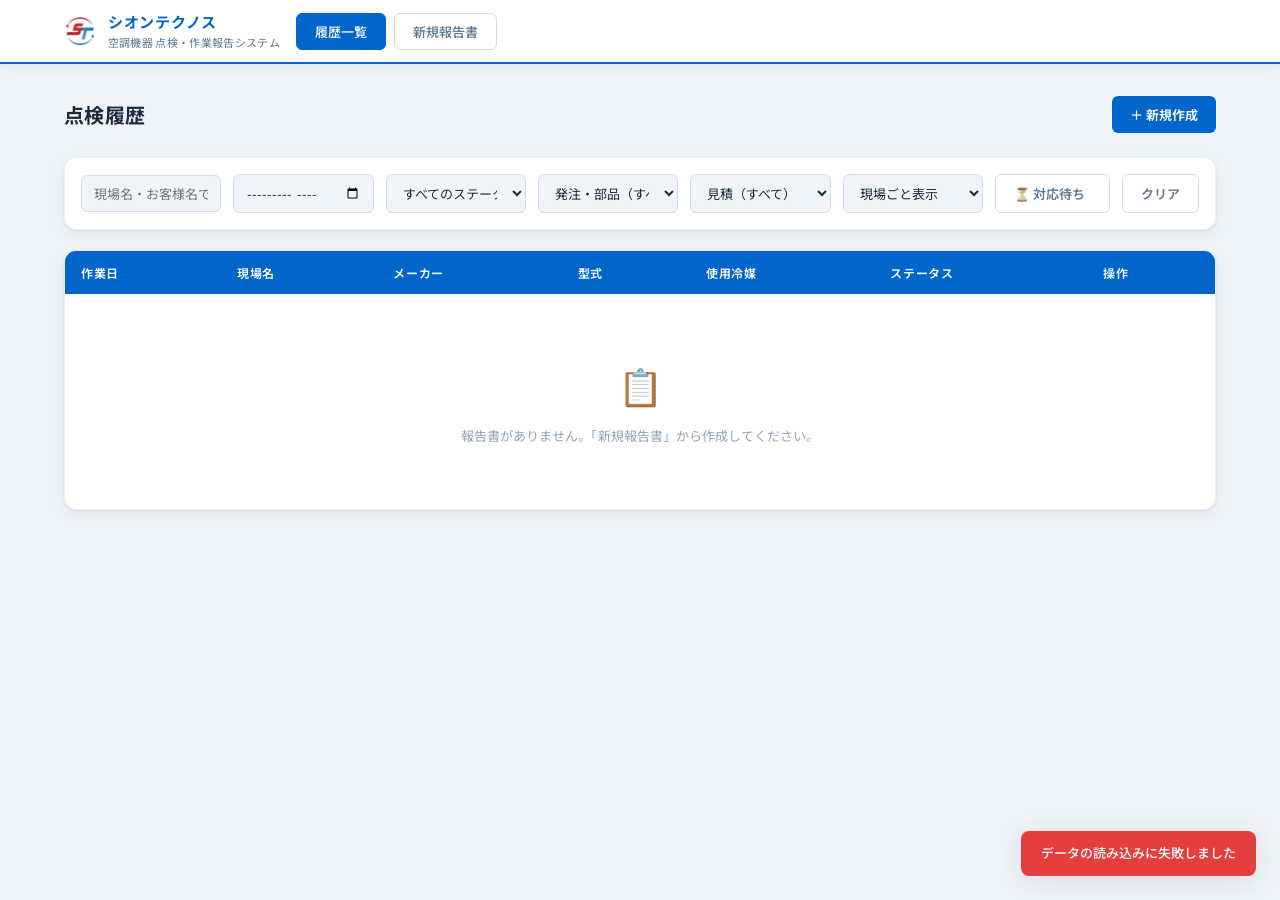
==== commit 635180a5: "見積の管理を追加(見積未提出/見積提出済/見積不要＋見積提出日): フォーム項目・詳細からワンタップ更新・一覧バッジ・絞り込み・提出日はカレンダーが開く・シート列不足の警告に対応" ====
--- a/index.html
+++ b/index.html
@@ -65,6 +65,14 @@
             <option value="部品未手配">部品未手配</option>
             <option value="部品手配済">部品手配済</option>
             <option value="部品使用なし">部品使用なし</option>
+          </select>
+        </div>
+        <div class="filter-group">
+          <select id="filter-estimate" class="filter-input" onchange="filterReports()">
+            <option value="">見積（すべて）</option>
+            <option value="見積未提出">見積未提出</option>
+            <option value="見積提出済">見積提出済</option>
+            <option value="見積不要">見積不要</option>
           </select>
         </div>
         <div class="filter-group">
@@ -218,6 +226,17 @@
                 <option value="部品使用なし">部品使用なし</option>
               </select>
             </div>
+            <div class="form-group"><label class="form-label">見積の状況</label>
+              <select id="estimate-status" class="form-input">
+                <option value="">未設定</option>
+                <option value="見積未提出">見積未提出</option>
+                <option value="見積提出済">見積提出済</option>
+                <option value="見積不要">見積不要</option>
+              </select>
+            </div>
+            <div class="form-group"><label class="form-label">見積提出日 <span class="sign-hint">（タップでカレンダー）</span></label>
+              <input type="date" id="estimate-date" class="form-input">
+            </div>
           </div>
 
           <!-- お客様サイン欄 -->
--- a/css/style.css
+++ b/css/style.css
@@ -508,3 +508,4 @@
 .chip.on { background: var(--primary); border-color: var(--primary); color: #fff; font-weight: 700; }
 .chip[disabled] { opacity: .5; cursor: wait; }
 .schema-warning { margin: 0 0 14px; padding: 10px 14px; background: #fde8e8; border: 1px solid #f5b5b5; border-radius: 10px; font-size: 12.5px; color: #7a1f1f; line-height: 1.6; }
+.manage-date { width: auto; max-width: 180px; padding: 5px 8px; font-size: 13px; }
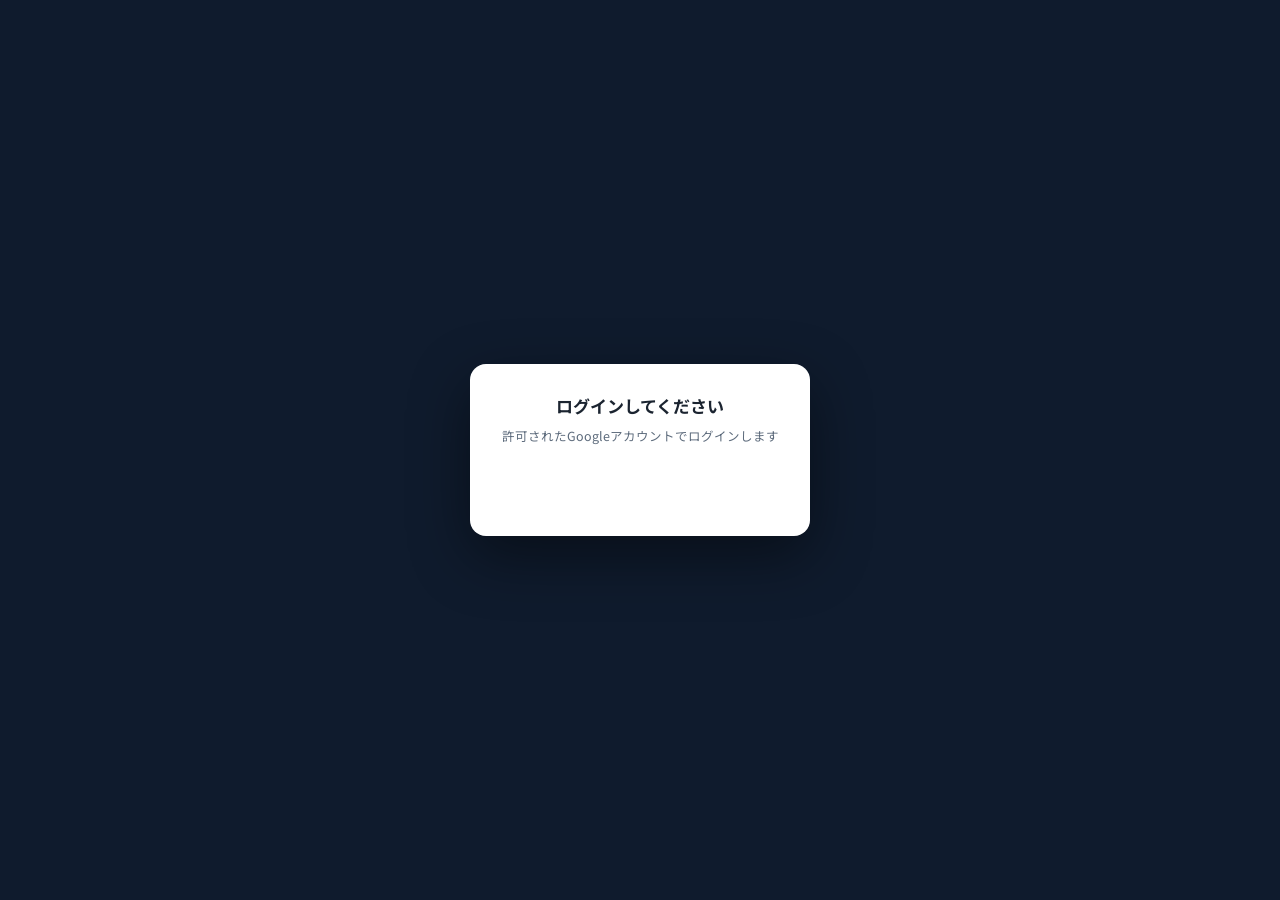
==== commit 0dfb9f64: "Googleログインを追加（共通モジュールgas-auth.js、GAS側の本人確認ガード）" ====
--- a/index.html
+++ b/index.html
@@ -2,11 +2,13 @@
 <html lang="ja">
 <head>
   <meta charset="UTF-8">
+<meta name="robots" content="noindex, nofollow, noarchive">
   <meta name="viewport" content="width=device-width, initial-scale=1.0">
   <title>空調機器 点検・作業報告システム｜シオンテクノス</title>
   <link rel="stylesheet" href="css/style.css">
   <link rel="stylesheet" href="css/sign-additions.css">
   <link href="https://fonts.googleapis.com/css2?family=Noto+Sans+JP:wght@300;400;500;700&family=IBM+Plex+Mono:wght@400;500&display=swap" rel="stylesheet">
+<script src="js/gas-auth.js"></script>
 </head>
 <body>
 
